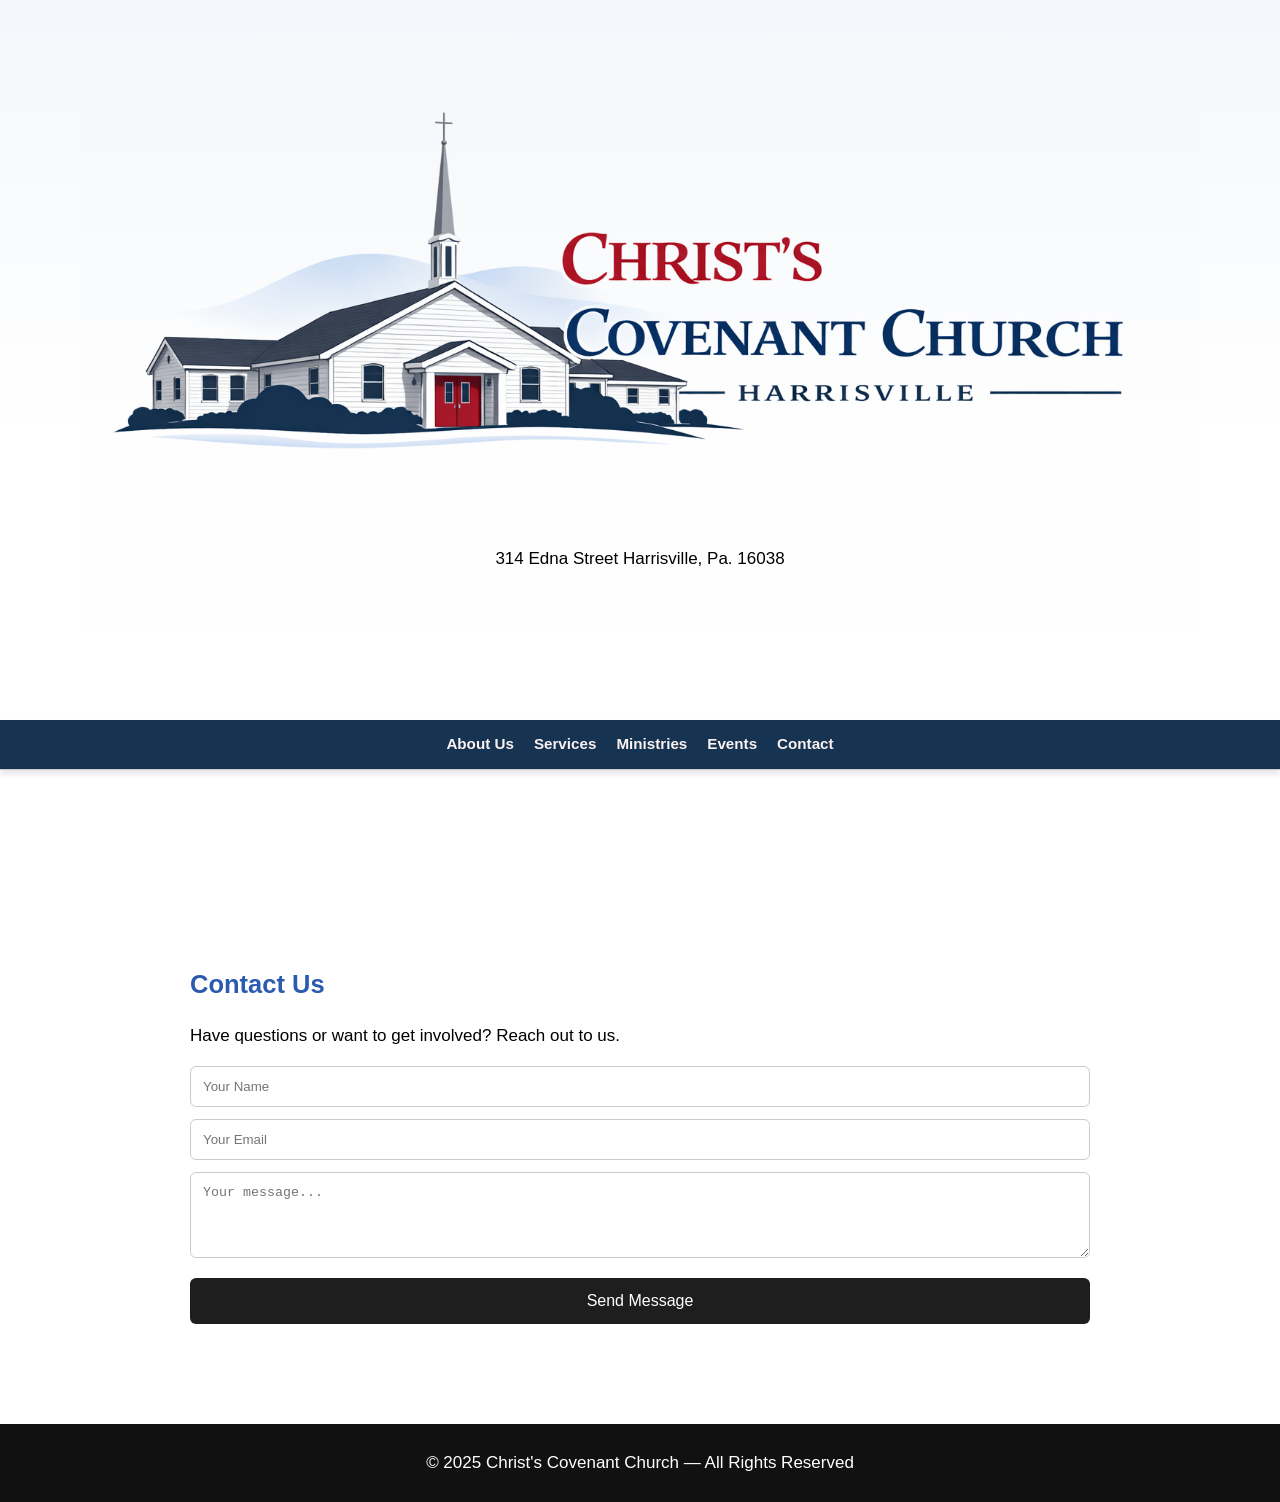
==== contact.html @ f587b473 "updates" ====
<!DOCTYPE html>
<html lang="en">
<head>
  <title>Christ's Covenant Church</title>
  <meta charset="UTF-8" />
  <meta name="viewport" content="width=device-width, initial-scale=1.0" />
  <meta name="description" content="Christ's Covenant Church welcomes you to a community of faith, worship, and fellowship. Join us for services, events, and spiritual growth.">
  <meta property="og:type" content="website">
  <meta property="og:url" content="https://mattyeag.github.io/ccc-web/">
  <meta property="og:title" content="Christ's Covenant Church">
  <meta property="og:description" content="A welcoming community of faith dedicated to worship, service, and spiritual growth.">
  <meta property="og:image" content="https://mattyeag.github.io/ccc-web/assets/img/ccc-name.png?preview=1.2">
  <meta property="og:image:alt" content="Christ's Covenant Church">
  <meta property="og:image:width" content="600">
  <meta property="og:image:height" content="250">
  <link rel="stylesheet" href="assets/css/styles.css?v=4.0" />
</head>

<body>

  <!-- HEADER / HERO -->
  <header id="home">
    <div class="hero-container">
      <img src="assets/img/ccc-impression-logo2.png" alt="Christ's Covenant Church logo" class="logo" />
      <span id="address">314 Edna Street Harrisville, Pa. 16038</span>
    </div>
  </header>

  <!-- NAVIGATION -->
  <nav class="nav">
    <a href="index.html">About Us</a>
    <a href="services.html">Services</a>
    <a href="ministries.html">Ministries</a>
    <a href="#events">Events</a>
    <a href="contact.html">Contact</a>
  </nav>
  <br><br>

  <div class="spacer-tree">
        <img src="assets/img/ccc-brand2.png" alt="">
    </div>
  <section id="register" class="section-a">
    <div class="section-card">
    <h2>Contact Us</h2>
    <p>Have questions or want to get involved? Reach out to us.</p>

    <form action="https://api.web3forms.com/submit" method="POST" class="form">
        <input type="hidden" name="access_key" value="">
        <input type="text" name="name" placeholder="Your Name" required>
        <input type="email" name="email" placeholder="Your Email" required>

        <textarea name="message" placeholder="Your message..." rows="4"></textarea>

        <button type="submit">Send Message</button>
    </form>
      </div>
  </section>

    

  <footer class="footer">
    © 2025 Christ's Covenant Church — All Rights Reserved
  </footer>

</body>
</html>
---- assets/css/styles.css ----
/* COLORS */
/* 
red: #661f2e
blue: #163351
bright blue: #183566

*/

/* ------------------------------
   Base Styles — Mobile First
--------------------------------*/
body {
  margin: 0;
  font-family: Arial, sans-serif;
  color: black;
  line-height: 1.6;
  overflow-x: hidden;
  font-size: 17px;
}

h1, h2, h3 {
  margin: 0 0 15px 0;
  font-weight: 700;
}

.section-a {
  /* border-bottom: 1px solid #d5d5d5; */
  /* box-shadow: 0 15px 40px rgba(0,0,0,0.06);  padding: 50px 20px; */
  /* box-shadow: 0 4px 5px rgba(0, 0, 0, 0.1); */
  margin: auto;
  align-items: center;
  /* background-color: #183566; */
  background: linear-gradient(180deg, #ffffff 0%, #ffffff 60%);

}

.section-b {
  /* border-bottom: 1px solid #d5d5d5; */
  /* box-shadow: 0 15px 40px rgba(0,0,0,0.06); */
  /* box-shadow: 0 4px 5px rgba(0, 0, 0, 0.1); */
  padding: 50px 20px;
  margin: auto;
  align-items: center;
  /* background-color: darkred; */
    /* background: linear-gradient(180deg, #fef0f0 0%, #eef3ff 60%); */

}

/* SECTION CARD */
.section-card {
  margin: auto;
  position: relative;
  background: white;
  border-radius: 5px;
  overflow: hidden;
  padding: 60px 20px;
  max-width: 900px;
  /* box-shadow: 0 15px 40px rgba(0,0,0,0.06); */
}

/* ------------------------------
   Header / Hero
--------------------------------*/
header {
  /* background: #1e1e1e; */
  /* background-color: white; */
  background: linear-gradient(180deg, #f4f7fb 0%, #ffffff 60%);
  /* background: linear-gradient(169deg, #ffffff 41%, #cae7ff 108%); */
  color: black;
  padding: 100px 0px;
  text-align: center;
}

header h1 {
  font-size: 2rem;
  margin-bottom: 10px;
}

.logo {
  max-width: 100%;
  /* border: 1px solid #ccc; */
}

.hero-container {
  position: relative;
  display: inline-block;
  margin-top: 20px;
}

#address {
  position: absolute;
  width: max-content;
  bottom: 20%;
  bottom: 0;
  left: 50%;
  transform: translate(-50%, -50%);
}

.welcome-section {
  text-align: center;
  padding: 40px 20px;
}

.hero-container img{
  mix-blend-mode: multiply;
  /* margin-bottom: 6rem;  */
}

/* ------------------------------
   Navigation
--------------------------------*/
.nav {
  border-bottom: 1px solid #ccc;
  box-shadow: 0 4px 6px rgba(0, 0, 0, 0.1);
  display: flex;
  justify-content: center;
  gap: 20px;
  padding: 12px;
  background: #163351;
  flex-wrap: wrap;
  
  position: sticky;
  top: 0;
  z-index: 1000;

}

.nav a {
  color: #faf2f2;
  text-decoration: none;
  font-weight: bold;
  font-size: 0.95rem;
}

/* ------------------------------
   Intro Section
--------------------------------*/


.section-a h2 {
  color: #2b5baf;
}

.section-b h2 {
  color: #ba2e2e;
}

#intro {
  padding-top: 5rem;
}




/* ------------------------------
   Modules List
--------------------------------*/
.modules-list {
  padding-left: 20px;
  margin-bottom: 20px;
}

.companies {
  position: relative;
  z-index: 1;
}


.section-card img {
  max-width: 30%;
  position: absolute;
  right: 0;
  bottom: 0;
}


/* ------------------------------
   Instructor Section
--------------------------------*/
#instructor {
  border-bottom: 1px solid #ccc;
  box-shadow: 0 1px 4px rgba(0, 0, 0, 0.1);
  text-align: center;
  position: relative;
}

.instructor {
  display: flex;
  flex-direction: column;
  gap: 20px;
}

.instructor-photo {
  width: 200px;
  border-radius: 10px;
  margin:auto;
}

/* Company logos */
.companies {
  display: flex;
  /* gap: 5px; */
  margin: -5px;
  justify-content: center;
  flex-wrap: wrap;
}

.companies > * {
  margin: 5px;
}

.companies img {
  width: auto;
  /* width: 70px; */
  height: 70px;
  object-fit: cover;
  border-radius: 8px;
  background: white;
  min-width: 0;
  
}

/* ------------------------------
   Form
--------------------------------*/
form input,
form textarea {
  width: 100%;
  padding: 12px;
  margin-bottom: 12px;
  border: 1px solid #ccc;
  border-radius: 6px;
  box-sizing: border-box;
}

form button {
  width: 100%;
  padding: 14px;
  background: #1e1e1e;
  color: white;
  border: none;
  border-radius: 6px;
  cursor: pointer;
  font-size: 1rem;
}

/* ------------------------------
   Footer
--------------------------------*/
.footer {
  background: #111;
  color: white;
  text-align: center;
  padding: 25px;
  margin-top: 40px;
}

/* 
RADIO BUTTONS
*/
/* Style the fieldset to remove default border and add spacing */
form fieldset {
  border: none;
  margin: 1em 0;
  padding: 0;
}

/* Make the legend stand out */
form fieldset legend {
  font-weight: 600;
  margin-bottom: 0.5em;
  display: block;
  color: #4ba0c8; /* match your link color */
}

/* Container for each radio label to align items center and add spacing */
form fieldset label {
  display: inline-flex;
  align-items: center;
  margin-right: 1.5em;
  cursor: pointer;
  font-weight: 500;
  color: #525252c2; /* text color */
}

/* Style the radio buttons */
form fieldset input[type="radio"] {
  margin-right: 0.4em;
  width: 18px;
  height: 18px;
  cursor: pointer;
  accent-color: #4ba0c8; /* modern way to color radios */
}



.instructor-header {
  display: flex;
  flex-direction: column;
  align-items: center;
  /* gap: 20px; */
  justify-content: center;
}


/* Spacer for the tree image */
.spacer-tree {
  display: flex;
  justify-content: center;
  margin: 40px 0;
  max-width: 100%;
  gap: 5%;
}


.spacer-tree img{
  max-width: 15%;
}

.spacer-tree div {
  opacity: 0.2;
  width: 30%;
  border-bottom: 1px solid black;
}





/* ------------------------------
   Larger Screens (Tablet+)
--------------------------------*/
@media (min-width: 700px) {
  header h1 {
    font-size: 2.5rem;
  }

  .instructor {
    flex-direction: row;
  }

.section-card img {
  max-width: 15%;
}

}

/* ------------------------------
   Desktop Enhancements
--------------------------------*/
@media (min-width: 1000px) {
  nav a {
    font-size: 1rem;
  }

  header {
    padding: 5rem 5rem;
  }

  header > img {
    margin-bottom: 0;
  }

  .section {
    padding: 70px 20px;
  }

  .spacer-tree img {
    max-width: 7%;
  }

  #address {
  bottom: 10%;
}

}
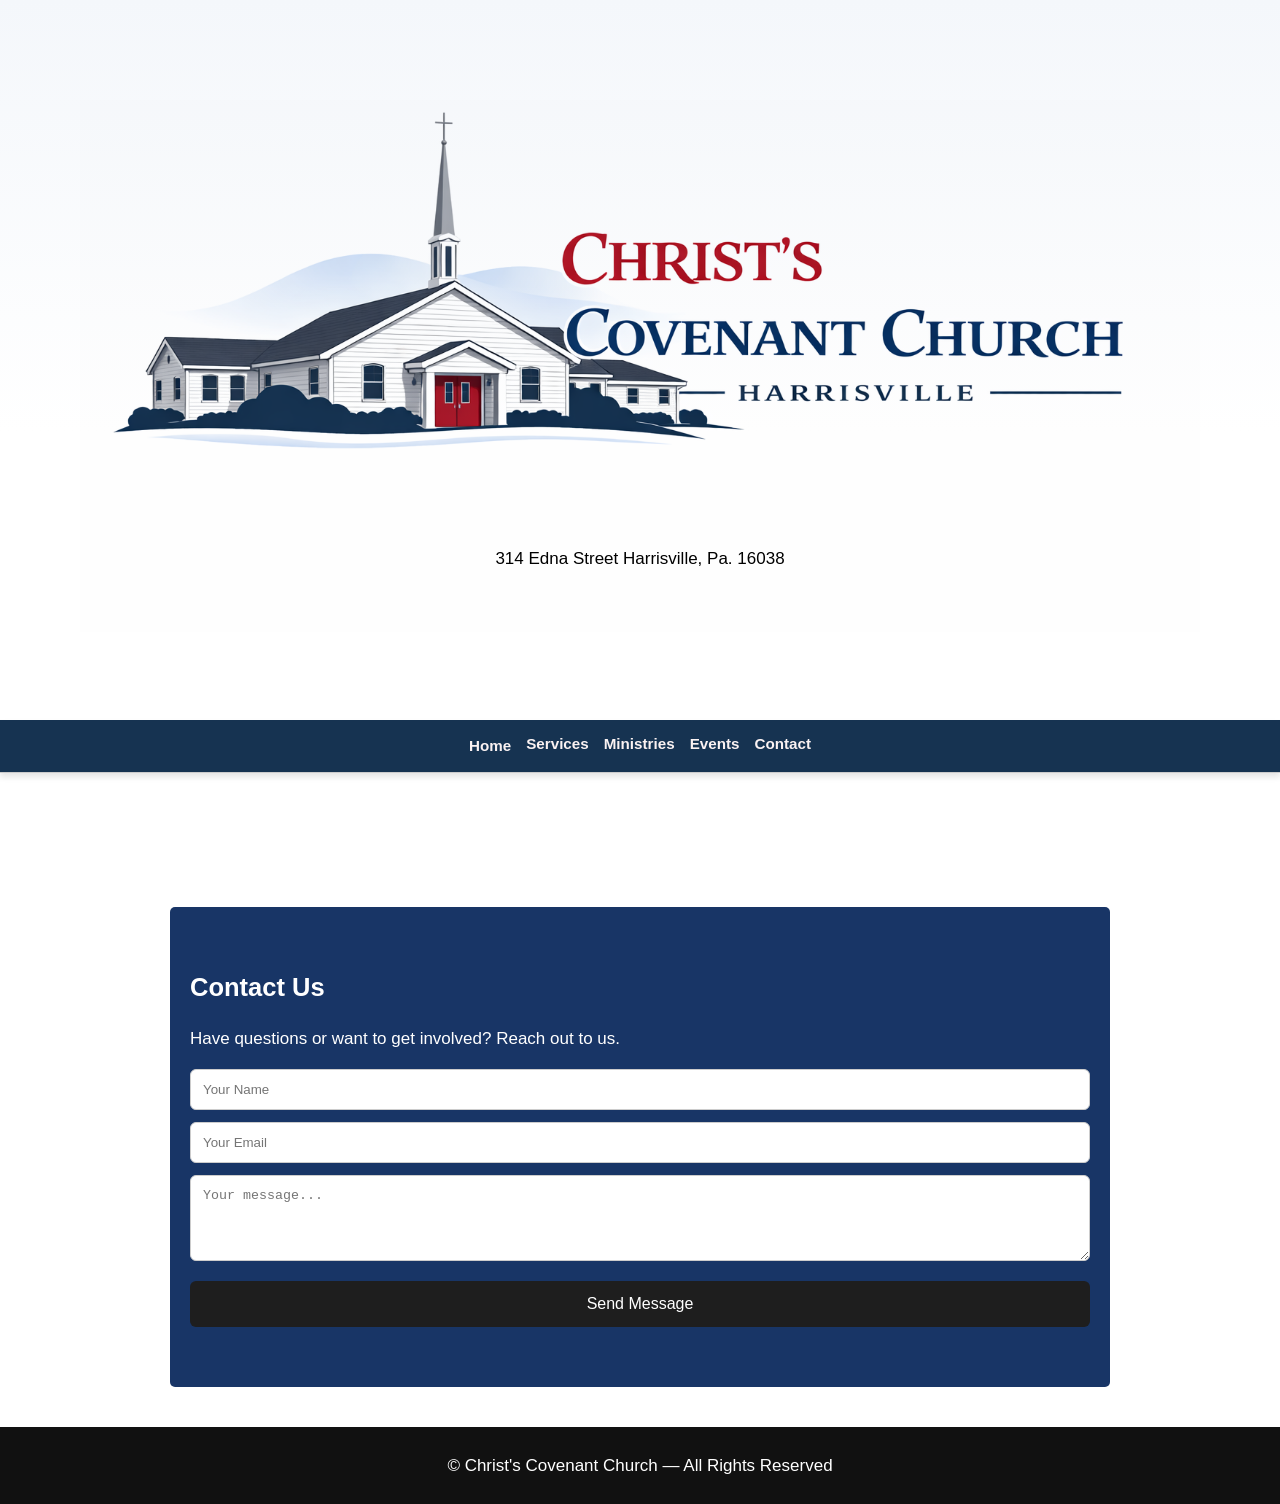
==== commit 532fa76c: "update" ====
--- a/contact.html
+++ b/contact.html
@@ -28,12 +28,16 @@
 
   <!-- NAVIGATION -->
   <nav class="nav">
-    <a href="index.html">About Us</a>
+    <div>
+    <a href="index.html">Home</a>
+    </div>
     <a href="services.html">Services</a>
     <a href="ministries.html">Ministries</a>
     <a href="#events">Events</a>
     <a href="contact.html">Contact</a>
   </nav>
+  <div id="nav-anchor"></div>
+
   <br><br>
 
   <div class="spacer-tree">
@@ -58,9 +62,10 @@
 
     
 
-  <footer class="footer">
-    © 2025 Christ's Covenant Church — All Rights Reserved
+   <footer class="footer">
+    © <span id="year"></span> Christ's Covenant Church — All Rights Reserved
   </footer>
 
+  <script src="assets/js/secondary-page.js?v=1.0"></script>
 </body>
 </html>
--- a/assets/css/styles.css
+++ b/assets/css/styles.css
@@ -9,6 +9,10 @@
 /* ------------------------------
    Base Styles — Mobile First
 --------------------------------*/
+html {
+  scroll-behavior: smooth;
+}
+
 body {
   margin: 0;
   font-family: Arial, sans-serif;
@@ -34,11 +38,51 @@
 
 }
 
+.section-a .section-card {
+  background-color: #183566;
+  color: white;
+}
+
+.section-a .section-card h2 {
+  color: white;
+}
+
+.section-card details {
+  margin-bottom: 20px;
+  padding-top: 1rem;
+  padding-bottom: 1rem;
+  box-shadow: 0 15px 40px rgba(0,0,0,0.06);
+  border-radius: 10px;
+}
+
+.section-card details summary {
+  font-size: 1.2em;
+  cursor: pointer;
+  margin-left: 1rem;
+}
+
+.section-card details div {
+  background-color: white;
+  color: black;
+  padding: 10px;
+  border-radius: 15px;
+}
+
+/* .section-card details:open div {
+  background-color: #183566;
+  color: white;
+} */
+
+#expand-content {
+  background-color: #183566;
+  color: white;
+}
+
 .section-b {
   /* border-bottom: 1px solid #d5d5d5; */
   /* box-shadow: 0 15px 40px rgba(0,0,0,0.06); */
   /* box-shadow: 0 4px 5px rgba(0, 0, 0, 0.1); */
-  padding: 50px 20px;
+  /* padding: 50px 20px; */
   margin: auto;
   align-items: center;
   /* background-color: darkred; */
@@ -114,7 +158,7 @@
   box-shadow: 0 4px 6px rgba(0, 0, 0, 0.1);
   display: flex;
   justify-content: center;
-  gap: 20px;
+  gap: 15px;
   padding: 12px;
   background: #163351;
   flex-wrap: wrap;
@@ -130,6 +174,65 @@
   text-decoration: none;
   font-weight: bold;
   font-size: 0.95rem;
+}
+
+/* DROPDOWN MENU */
+.dropdown {
+  position: relative;
+  display: inline-block;
+}
+
+.dropdown-btn {
+  color: #faf2f2;
+  padding: 0;
+  border: none;
+  background: none;
+  font-weight: bold;
+  font-size: 0.95rem;
+  cursor: pointer;
+  font-family: Arial, sans-serif;
+}
+
+.dropdown-btn:hover {
+  opacity: 0.8;
+}
+
+.dropdown-content {
+  display: none;
+  position: absolute;
+  background-color: #1a4d6d;
+  min-width: 250px;
+  box-shadow: 0 8px 16px rgba(0, 0, 0, 0.2);
+  z-index: 1001;
+  top: 100%;
+  left: 0;
+  border-radius: 4px;
+}
+
+.dropdown-content a {
+  color: #faf2f2;
+  padding: 12px 16px;
+  text-decoration: none;
+  display: block;
+  font-weight: normal;
+  font-size: 0.9rem;
+}
+
+.dropdown-content a:hover {
+  background-color: #2b5baf;
+  border-radius: 4px;
+}
+
+.dropdown-content a:first-child {
+  border-radius: 4px 4px 0 0;
+}
+
+.dropdown-content a:last-child {
+  border-radius: 0 0 4px 4px;
+}
+
+.dropdown.active .dropdown-content {
+  display: block;
 }
 
 /* ------------------------------
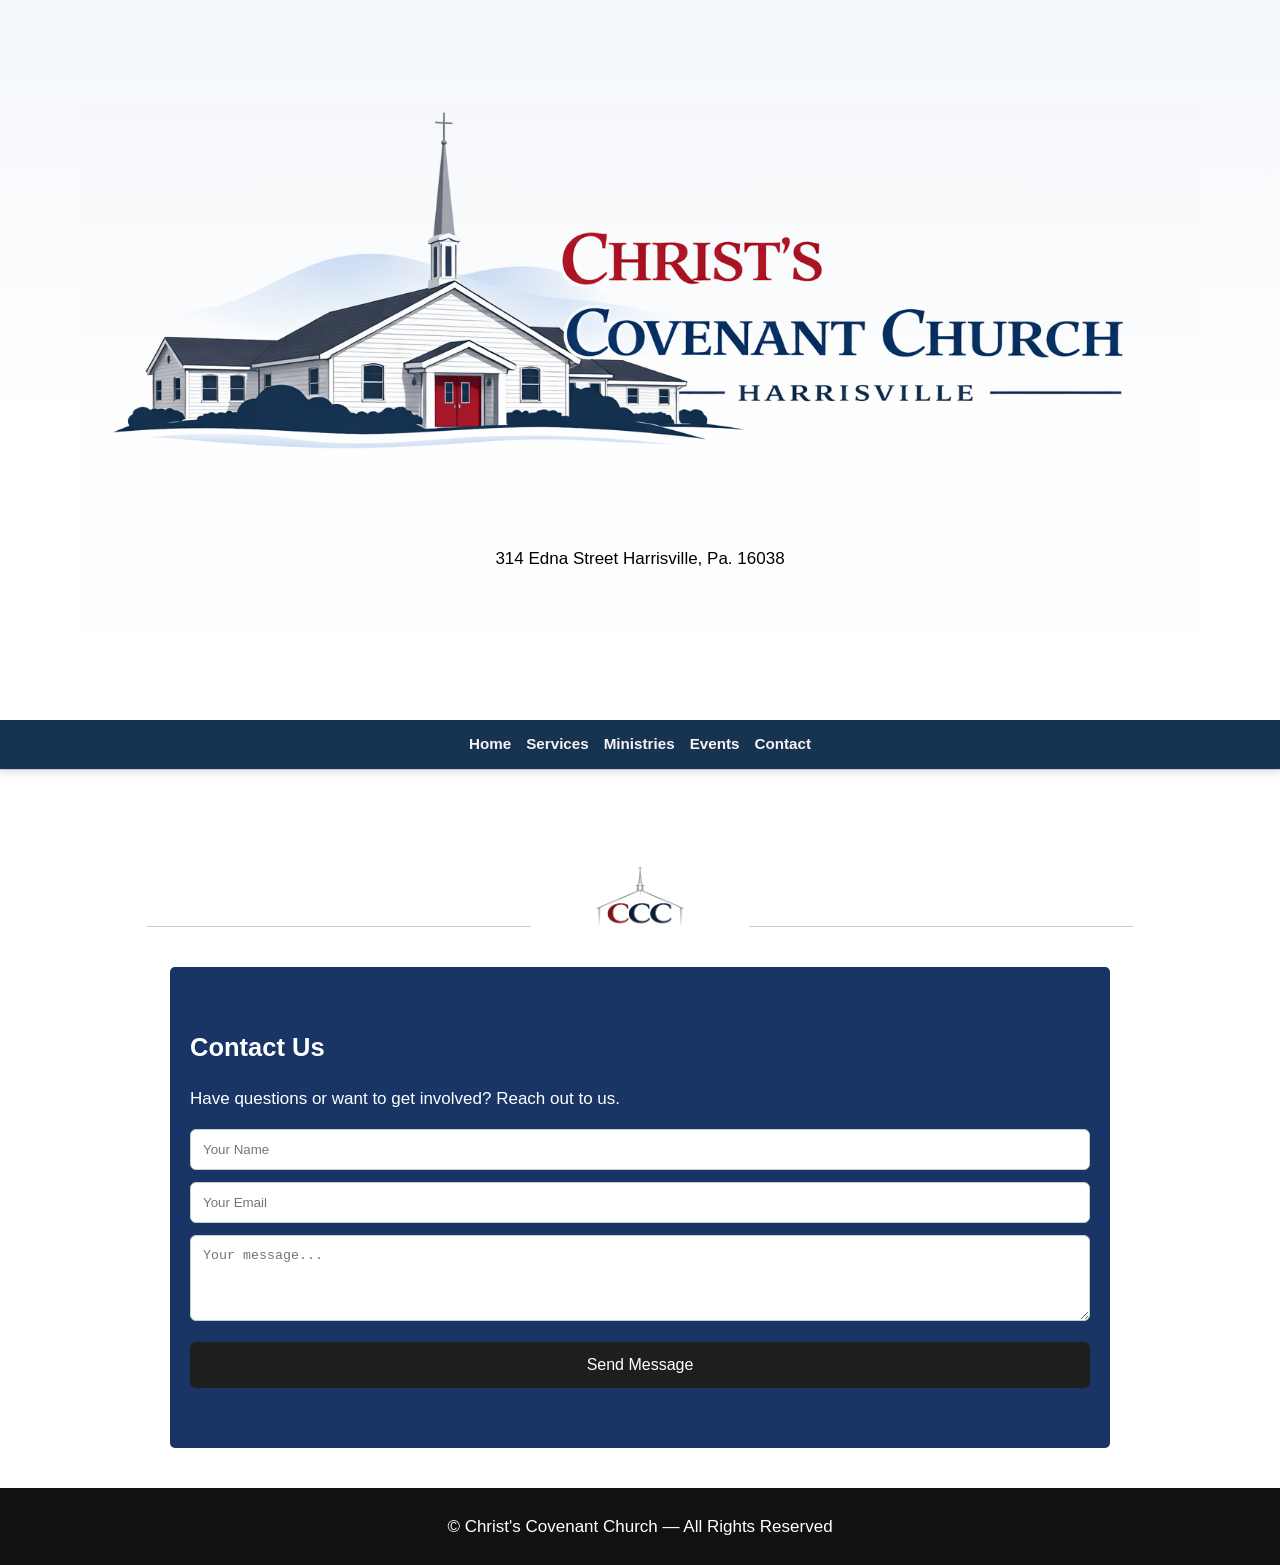
==== commit 3168be92: "update" ====
--- a/contact.html
+++ b/contact.html
@@ -29,7 +29,7 @@
   <!-- NAVIGATION -->
   <nav class="nav">
     <div>
-    <a href="index.html">Home</a>
+     <a href="index.html" style="float: inline-start;">Home</a>
     </div>
     <a href="services.html">Services</a>
     <a href="ministries.html">Ministries</a>
@@ -41,8 +41,10 @@
   <br><br>
 
   <div class="spacer-tree">
-        <img src="assets/img/ccc-brand2.png" alt="">
-    </div>
+    <div></div>
+    <img src="assets/img/ccc-brand-logo2.png" alt="">
+    <div></div>
+  </div>
   <section id="register" class="section-a">
     <div class="section-card">
     <h2>Contact Us</h2>
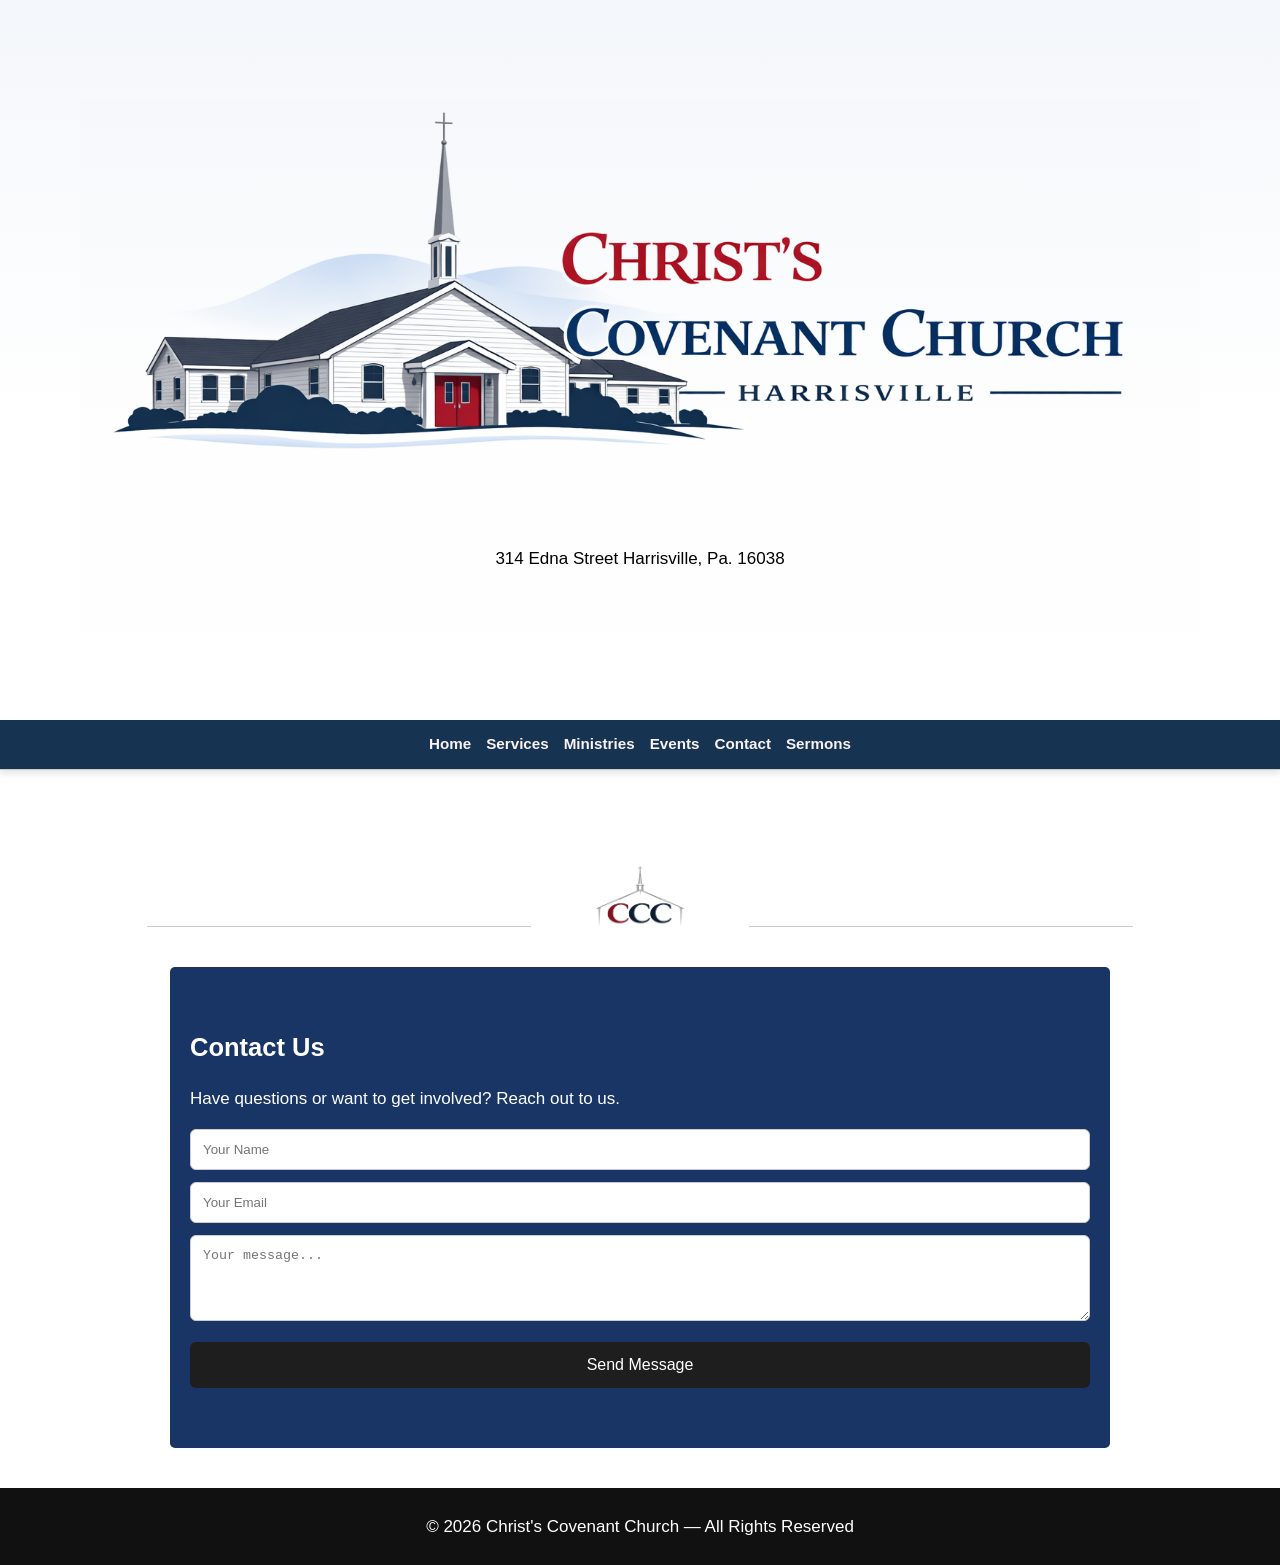
==== commit 2bbd6bb7: "updated with auth" ====
--- a/contact.html
+++ b/contact.html
@@ -9,11 +9,11 @@
   <meta property="og:url" content="https://mattyeag.github.io/ccc-web/">
   <meta property="og:title" content="Christ's Covenant Church">
   <meta property="og:description" content="A welcoming community of faith dedicated to worship, service, and spiritual growth.">
-  <meta property="og:image" content="https://mattyeag.github.io/ccc-web/assets/img/ccc-name.png?preview=1.2">
+  <meta property="og:image" content="https://mattyeag.github.io/ccc-web/assets/img/ccc-brand-logo2.png?preview=1.3">
   <meta property="og:image:alt" content="Christ's Covenant Church">
   <meta property="og:image:width" content="600">
   <meta property="og:image:height" content="250">
-  <link rel="stylesheet" href="assets/css/styles.css?v=4.0" />
+  <link rel="stylesheet" href="assets/css/styles.css?v=5.0" />
 </head>
 
 <body>
@@ -35,6 +35,7 @@
     <a href="ministries.html">Ministries</a>
     <a href="#events">Events</a>
     <a href="contact.html">Contact</a>
+    <a href="sermons.html">Sermons</a>
   </nav>
   <div id="nav-anchor"></div>
 
@@ -68,6 +69,6 @@
     © <span id="year"></span> Christ's Covenant Church — All Rights Reserved
   </footer>
 
-  <script src="assets/js/secondary-page.js?v=1.0"></script>
+  <script src="assets/js/secondary-page.js?v=2.0"></script>
 </body>
 </html>
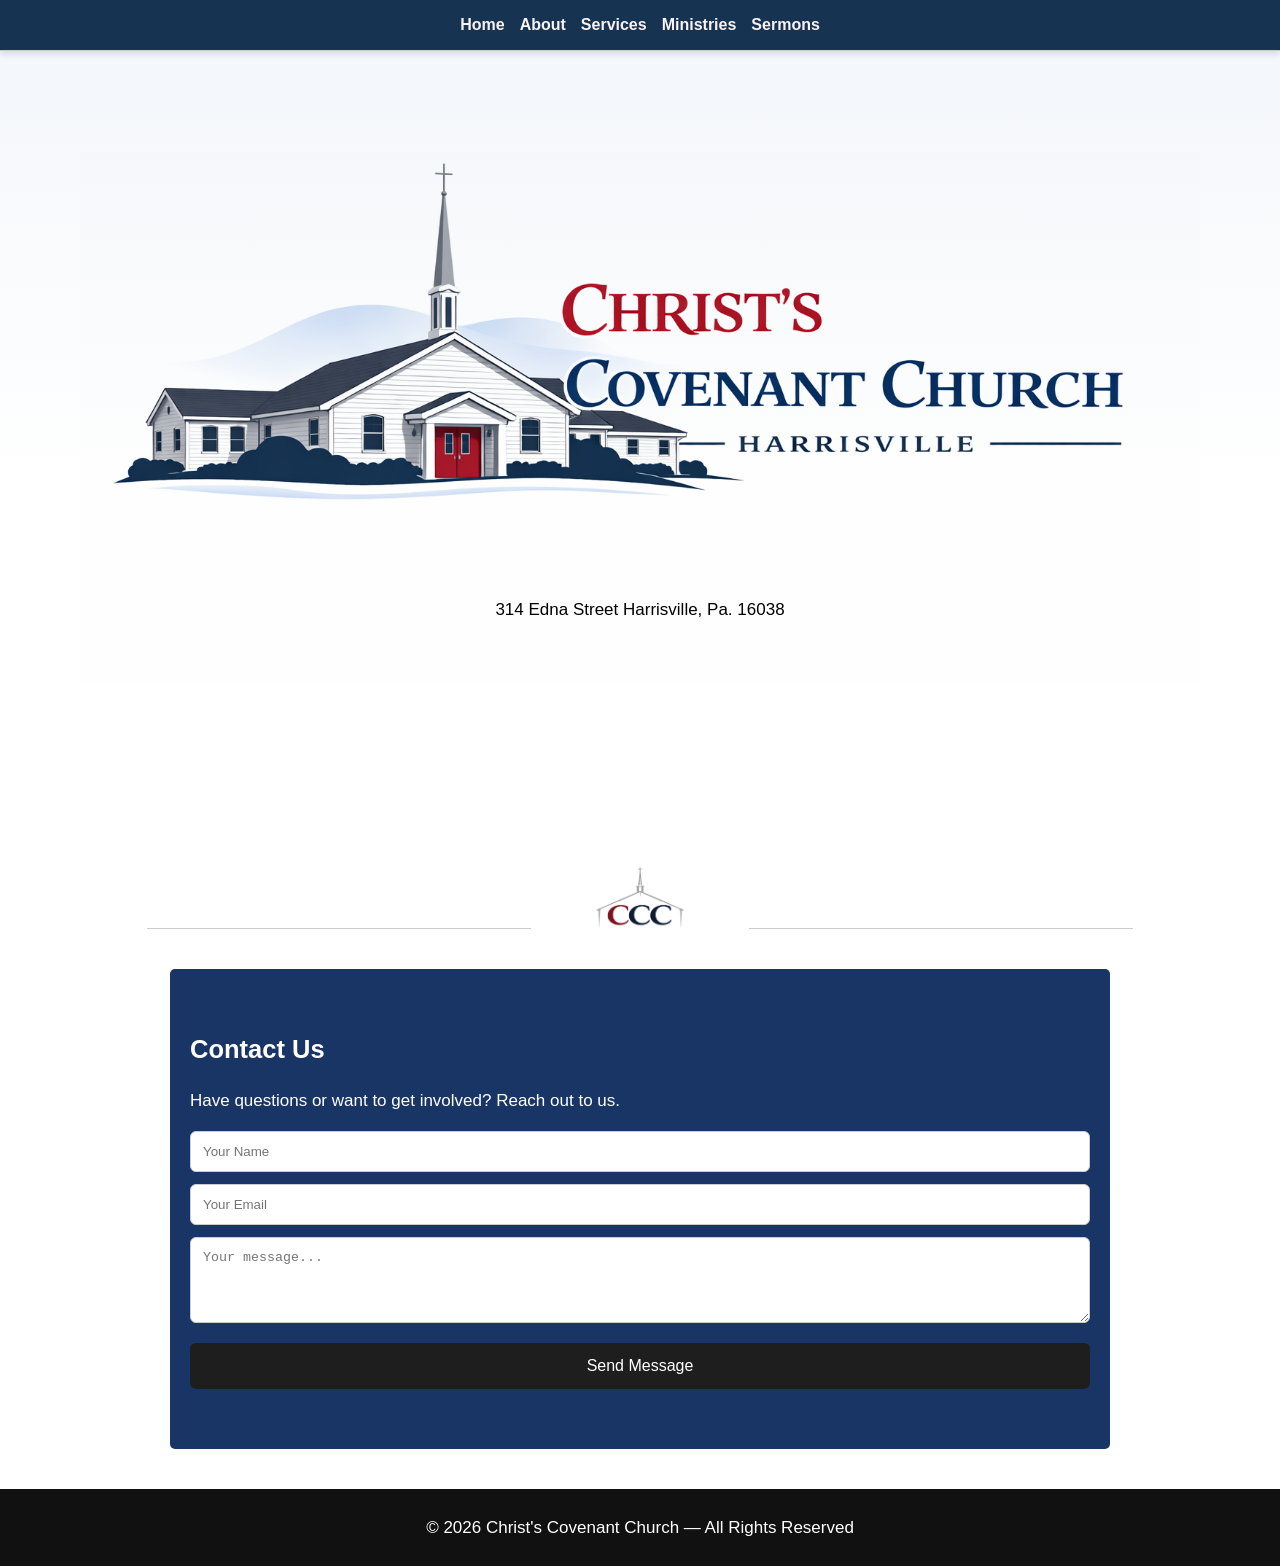
==== commit 39b6d7eb: "move home content to new about page. add goals, values" ====
--- a/contact.html
+++ b/contact.html
@@ -13,11 +13,21 @@
   <meta property="og:image:alt" content="Christ's Covenant Church">
   <meta property="og:image:width" content="600">
   <meta property="og:image:height" content="250">
-  <link rel="stylesheet" href="assets/css/styles.css?v=5.0" />
+  <link rel="stylesheet" href="assets/css/styles.css?v=8.0" />
 </head>
 
 <body>
 
+   <!-- NAVIGATION -->
+  <nav class="nav">
+    <div>
+     <a href="index.html" style="float: inline-start;">Home</a>
+    </div>
+    <a href="about.html">About</a>
+    <a href="services.html">Services</a>
+    <a href="ministries.html">Ministries</a>
+    <a href="sermons.html">Sermons</a>
+  </nav>
   <!-- HEADER / HERO -->
   <header id="home">
     <div class="hero-container">
@@ -26,17 +36,6 @@
     </div>
   </header>
 
-  <!-- NAVIGATION -->
-  <nav class="nav">
-    <div>
-     <a href="index.html" style="float: inline-start;">Home</a>
-    </div>
-    <a href="services.html">Services</a>
-    <a href="ministries.html">Ministries</a>
-    <a href="#events">Events</a>
-    <a href="contact.html">Contact</a>
-    <a href="sermons.html">Sermons</a>
-  </nav>
   <div id="nav-anchor"></div>
 
   <br><br>
@@ -69,6 +68,6 @@
     © <span id="year"></span> Christ's Covenant Church — All Rights Reserved
   </footer>
 
-  <script src="assets/js/secondary-page.js?v=2.0"></script>
+  <script src="assets/js/secondary-page.js?v=5.0"></script>
 </body>
 </html>
--- a/assets/css/styles.css
+++ b/assets/css/styles.css
@@ -173,7 +173,7 @@
   color: #faf2f2;
   text-decoration: none;
   font-weight: bold;
-  font-size: 0.95rem;
+  /* font-size: 0.95rem; */
 }
 
 /* DROPDOWN MENU */
@@ -250,6 +250,7 @@
 
 #intro {
   padding-top: 5rem;
+  padding-bottom: 5rem;
 }
 
 
